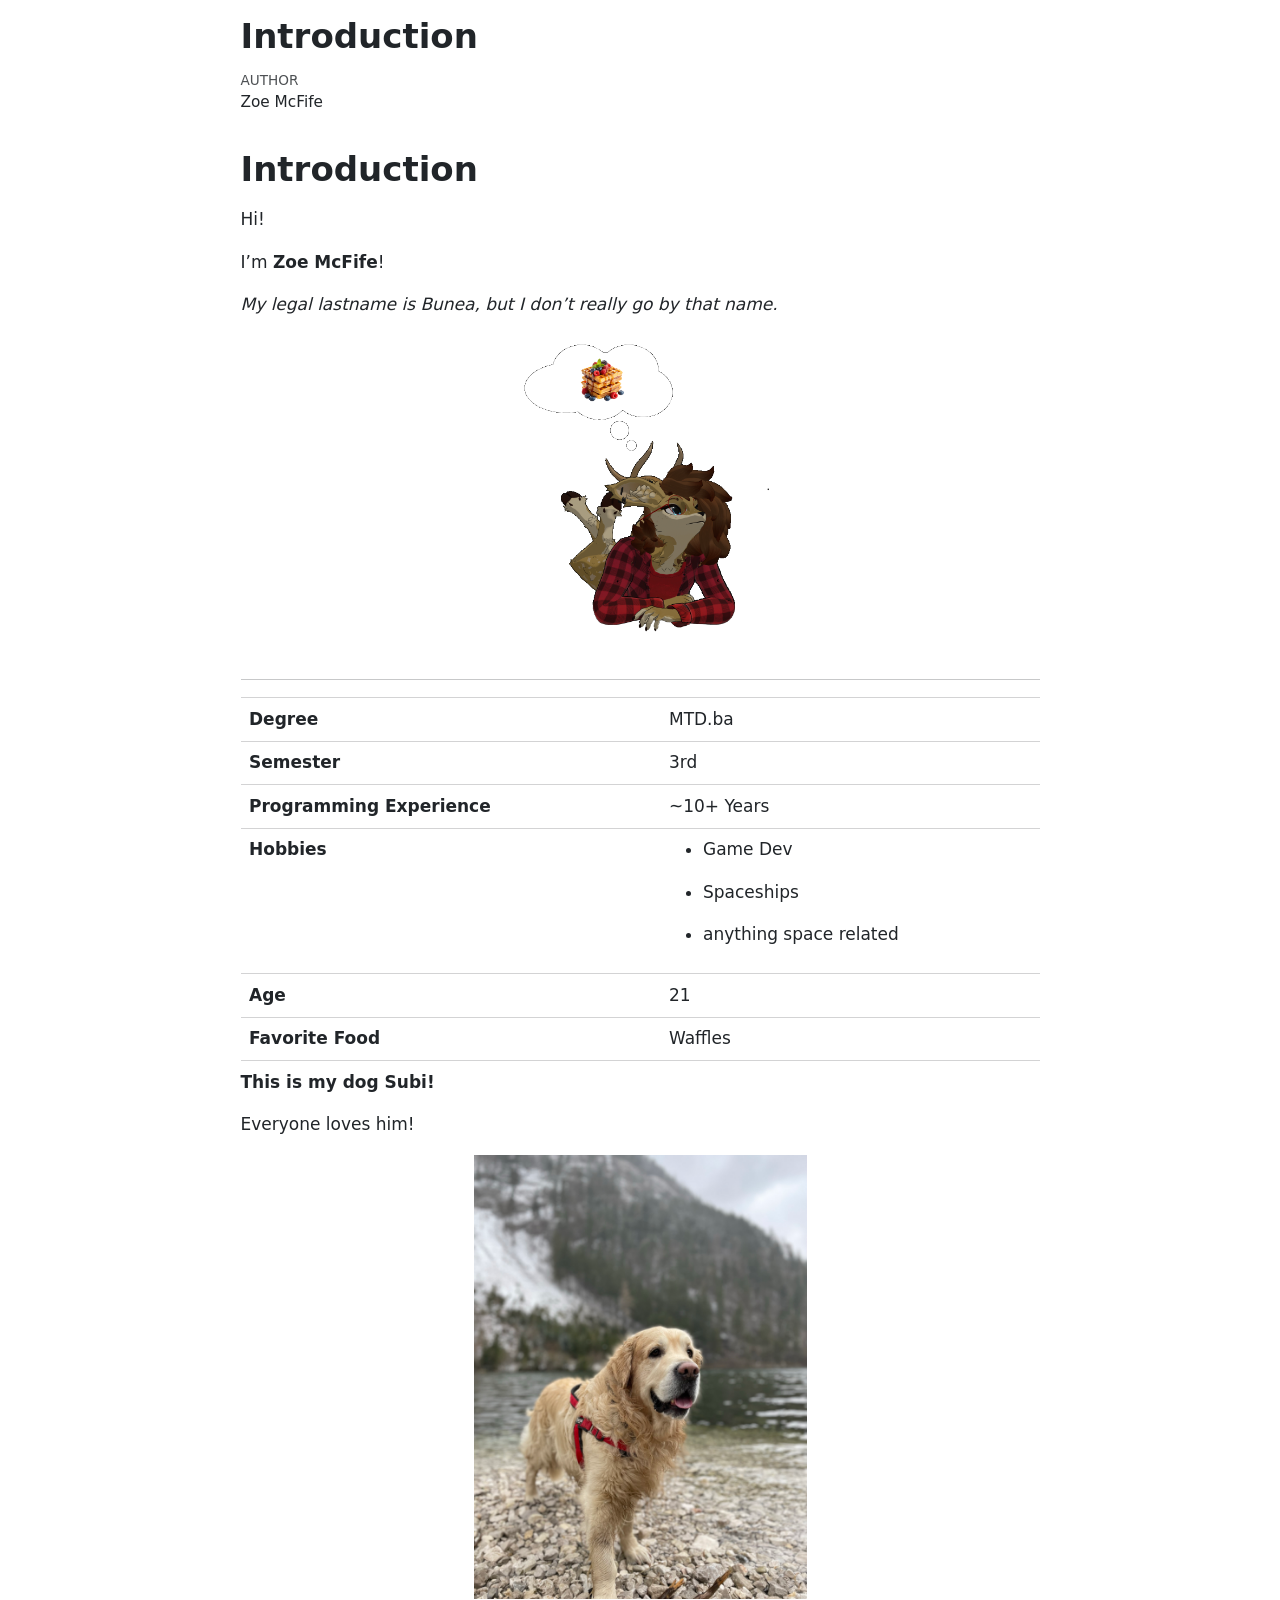
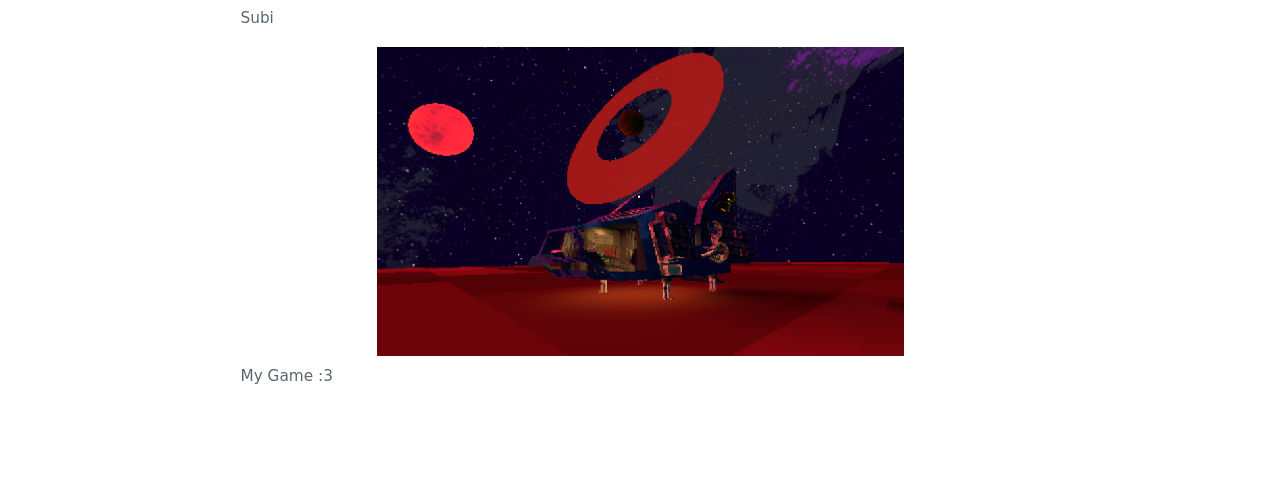
==== Statistics/2026-10-06/Introduction.html @ 4140d983 "gork make me a sandwich" ====
<!DOCTYPE html>
<html xmlns="http://www.w3.org/1999/xhtml" lang="en" xml:lang="en"><head>

<meta charset="utf-8">
<meta name="generator" content="quarto-1.10.18">

<meta name="viewport" content="width=device-width, initial-scale=1.0, user-scalable=yes">

<meta name="author" content="Zoe McFife">

<title>Introduction</title>
<style>
/* Default styles provided by pandoc.
** See https://pandoc.org/MANUAL.html#variables-for-html for config info.
*/
span.smallcaps{font-variant: small-caps;}
div.columns{display: flex; gap: 1.5em;}
div.column{flex: auto;}
@media screen {
div.columns{gap: min(4vw, 1.5em);}
div.column{overflow-x: auto;}
}
div.hanging-indent{margin-left: 1.5em; text-indent: -1.5em;}
ul.task-list{list-style: none;}
ul.task-list li input[type="checkbox"] {
  width: 0.8em;
  margin: 0 0.8em 0.2em -1em; /* quarto-specific, see https://github.com/quarto-dev/quarto-cli/issues/4556 */ 
  vertical-align: middle;
}
</style>


<script src="Introduction_files/libs/clipboard/clipboard.min.js"></script>
<script src="Introduction_files/libs/quarto-html/quarto.js" type="module"></script>
<script src="Introduction_files/libs/quarto-html/tabsets/tabsets.js" type="module"></script>
<script src="Introduction_files/libs/quarto-html/popper.min.js"></script>
<script src="Introduction_files/libs/quarto-html/tippy.umd.min.js"></script>
<script src="Introduction_files/libs/quarto-html/anchor.min.js"></script>
<link href="Introduction_files/libs/quarto-html/tippy.css" rel="stylesheet">
<link href="Introduction_files/libs/quarto-html/quarto-syntax-highlighting-64a204ab8560d761af7679ceaba22944.css" rel="stylesheet" id="quarto-text-highlighting-styles">
<script src="Introduction_files/libs/bootstrap/bootstrap.min.js"></script>
<link href="Introduction_files/libs/bootstrap/bootstrap-icons.css" rel="stylesheet">
<link href="Introduction_files/libs/bootstrap/bootstrap-215b371544c282197b31c8aa00ce3677.min.css" rel="stylesheet" append-hash="true" id="quarto-bootstrap" data-mode="light">


</head>

<body class="fullcontent quarto-light">

<div id="quarto-content" class="page-columns page-rows-contents page-layout-article">

<main class="content" id="quarto-document-content">

<header id="title-block-header" class="quarto-title-block default">
<div class="quarto-title">
<h1 class="title">Introduction</h1>
</div>



<div class="quarto-title-meta">

    <div>
    <div class="quarto-title-meta-heading">Author</div>
    <div class="quarto-title-meta-contents">
             <p>Zoe McFife </p>
          </div>
  </div>
    
  
    
  </div>
  


</header>


<section id="introduction" class="level1">
<h1>Introduction</h1>
<p>Hi!</p>
<p>I’m <strong>Zoe McFife</strong>!</p>
<p><em>My legal lastname is Bunea, but I don’t really go by that name.</em></p>
<div class="quarto-figure quarto-figure-center">
<figure class="figure">
<p><img src="images/clipboard-1608073531.png" class="img-fluid quarto-figure quarto-figure-center figure-img" width="264"></p>
</figure>
</div>
<hr>
<table class="caption-top table">
<colgroup>
<col style="width: 41%">
<col style="width: 37%">
</colgroup>
<tbody>
<tr class="odd">
<td><strong>Degree</strong></td>
<td>MTD.ba</td>
</tr>
<tr class="even">
<td><strong>Semester</strong></td>
<td>3rd</td>
</tr>
<tr class="odd">
<td><strong>Programming Experience</strong></td>
<td>~10+ Years</td>
</tr>
<tr class="even">
<td><strong>Hobbies</strong></td>
<td><ul>
<li><p>Game Dev</p></li>
<li><p>Spaceships</p></li>
<li><p>anything space related</p></li>
</ul></td>
</tr>
<tr class="odd">
<td><strong>Age</strong></td>
<td>21</td>
</tr>
<tr class="even">
<td><strong>Favorite Food</strong></td>
<td>Waffles</td>
</tr>
</tbody>
</table>
<p><strong>This is my dog Subi!</strong></p>
<p>Everyone loves him!</p>
<div class="quarto-figure quarto-figure-center">
<figure class="figure">
<p><img src="images/clipboard-335084448.png" class="img-fluid figure-img" width="333"></p>
<figcaption>Subi</figcaption>
</figure>
</div>
<div class="quarto-figure quarto-figure-center">
<figure class="figure">
<p><img src="images/clipboard-3279552099.png" class="img-fluid figure-img" width="527"></p>
<figcaption>My Game :3</figcaption>
</figure>
</div>
</section>

</main>
<!-- /main column -->
<script id="quarto-html-after-body" type="application/javascript">
  window.document.addEventListener("DOMContentLoaded", function (event) {
    const icon = "";
    const anchorJS = new window.AnchorJS();
    anchorJS.options = {
      placement: 'right',
      icon: icon
    };
    anchorJS.add('.anchored');
    const isCodeAnnotation = (el) => {
      for (const clz of el.classList) {
        if (clz.startsWith('code-annotation-')) {                     
          return true;
        }
      }
      return false;
    }
    const onCopySuccess = function(e) {
      // button target
      const button = e.trigger;
      // don't keep focus
      button.blur();
      // flash "checked"
      button.classList.add('code-copy-button-checked');
      var currentTitle = button.getAttribute("title");
      button.setAttribute("title", "Copied!");
      let tooltip;
      if (window.bootstrap) {
        button.setAttribute("data-bs-toggle", "tooltip");
        button.setAttribute("data-bs-placement", "left");
        button.setAttribute("data-bs-title", "Copied!");
        tooltip = new bootstrap.Tooltip(button, 
          { trigger: "manual", 
            customClass: "code-copy-button-tooltip",
            offset: [0, -8]});
        tooltip.show();    
      }
      setTimeout(function() {
        if (tooltip) {
          tooltip.hide();
          button.removeAttribute("data-bs-title");
          button.removeAttribute("data-bs-toggle");
          button.removeAttribute("data-bs-placement");
        }
        button.setAttribute("title", currentTitle);
        button.classList.remove('code-copy-button-checked');
      }, 1000);
      // clear code selection
      e.clearSelection();
    }
    const getTextToCopy = function(trigger) {
      const outerScaffold = trigger.parentElement.cloneNode(true);
      const codeEl = outerScaffold.querySelector('code');
      for (const childEl of codeEl.children) {
        if (isCodeAnnotation(childEl)) {
          childEl.remove();
        }
      }
      return codeEl.innerText;
    }
    const clipboard = new window.ClipboardJS('.code-copy-button:not([data-in-quarto-modal])', {
      text: getTextToCopy
    });
    clipboard.on('success', onCopySuccess);
    if (window.document.getElementById('quarto-embedded-source-code-modal')) {
      const clipboardModal = new window.ClipboardJS('.code-copy-button[data-in-quarto-modal]', {
        text: getTextToCopy,
        container: window.document.getElementById('quarto-embedded-source-code-modal')
      });
      clipboardModal.on('success', onCopySuccess);
    }
      var localhostRegex = new RegExp(/^(?:http|https):\/\/localhost\:?[0-9]*\//);
      var mailtoRegex = new RegExp(/^mailto:/);
        var filterRegex = new RegExp('/' + window.location.host + '/');
      var isInternal = (href) => {
          return filterRegex.test(href) || localhostRegex.test(href) || mailtoRegex.test(href);
      }
      // Inspect non-navigation links and adorn them if external
     var links = window.document.querySelectorAll('a[href]:not(.nav-link):not(.navbar-brand):not(.toc-action):not(.sidebar-link):not(.sidebar-item-toggle):not(.pagination-link):not(.no-external):not([aria-hidden]):not(.dropdown-item):not(.quarto-navigation-tool):not(.about-link)');
      for (var i=0; i<links.length; i++) {
        const link = links[i];
        if (!isInternal(link.href)) {
          // undo the damage that might have been done by quarto-nav.js in the case of
          // links that we want to consider external
          if (link.dataset.originalHref !== undefined) {
            link.href = link.dataset.originalHref;
          }
        }
      }
    function tippyHover(el, contentFn, onTriggerFn, onUntriggerFn) {
      const config = {
        allowHTML: true,
        maxWidth: 500,
        delay: 100,
        arrow: false,
        appendTo: function(el) {
            return el.parentElement;
        },
        interactive: true,
        interactiveBorder: 10,
        theme: 'quarto',
        placement: 'bottom-start',
      };
      if (contentFn) {
        config.content = contentFn;
      }
      if (onTriggerFn) {
        config.onTrigger = onTriggerFn;
      }
      if (onUntriggerFn) {
        config.onUntrigger = onUntriggerFn;
      }
      window.tippy(el, config); 
    }
    const noterefs = window.document.querySelectorAll('a[role="doc-noteref"]');
    for (var i=0; i<noterefs.length; i++) {
      const ref = noterefs[i];
      tippyHover(ref, function() {
        // use id or data attribute instead here
        let href = ref.getAttribute('data-footnote-href') || ref.getAttribute('href');
        try { href = new URL(href).hash; } catch {}
        const id = href.replace(/^#\/?/, "");
        const note = window.document.getElementById(id);
        if (note) {
          return note.innerHTML;
        } else {
          return "";
        }
      });
    }
    const xrefs = window.document.querySelectorAll('a.quarto-xref');
    const processXRef = (id, note) => {
      // Strip column container classes
      const stripColumnClz = (el) => {
        el.classList.remove("page-full", "page-columns");
        if (el.children) {
          for (const child of el.children) {
            stripColumnClz(child);
          }
        }
      }
      stripColumnClz(note)
      if (id === null || id.startsWith('sec-')) {
        // Special case sections, only their first couple elements
        const container = document.createElement("div");
        if (note.children && note.children.length > 2) {
          container.appendChild(note.children[0].cloneNode(true));
          for (let i = 1; i < note.children.length; i++) {
            const child = note.children[i];
            if (child.tagName === "P" && child.innerText === "") {
              continue;
            } else {
              container.appendChild(child.cloneNode(true));
              break;
            }
          }
          if (window.Quarto?.typesetMath) {
            window.Quarto.typesetMath(container);
          }
          return container.innerHTML
        } else {
          if (window.Quarto?.typesetMath) {
            window.Quarto.typesetMath(note);
          }
          return note.innerHTML;
        }
      } else {
        // Remove any anchor links if they are present
        const anchorLink = note.querySelector('a.anchorjs-link');
        if (anchorLink) {
          anchorLink.remove();
        }
        if (window.Quarto?.typesetMath) {
          window.Quarto.typesetMath(note);
        }
        if (note.classList.contains("callout")) {
          return note.outerHTML;
        } else {
          return note.innerHTML;
        }
      }
    }
    for (var i=0; i<xrefs.length; i++) {
      const xref = xrefs[i];
      tippyHover(xref, undefined, function(instance) {
        instance.disable();
        let url = xref.getAttribute('href');
        let hash = undefined; 
        if (url.startsWith('#')) {
          hash = url;
        } else {
          try { hash = new URL(url).hash; } catch {}
        }
        if (hash) {
          const id = hash.replace(/^#\/?/, "");
          const note = window.document.getElementById(id);
          if (note !== null) {
            try {
              const html = processXRef(id, note.cloneNode(true));
              instance.setContent(html);
            } finally {
              instance.enable();
              instance.show();
            }
          } else {
            // See if we can fetch this
            fetch(url.split('#')[0])
            .then(res => res.text())
            .then(html => {
              const parser = new DOMParser();
              const htmlDoc = parser.parseFromString(html, "text/html");
              const note = htmlDoc.getElementById(id);
              if (note !== null) {
                const html = processXRef(id, note);
                instance.setContent(html);
              } 
            }).finally(() => {
              instance.enable();
              instance.show();
            });
          }
        } else {
          // See if we can fetch a full url (with no hash to target)
          // This is a special case and we should probably do some content thinning / targeting
          fetch(url)
          .then(res => res.text())
          .then(html => {
            const parser = new DOMParser();
            const htmlDoc = parser.parseFromString(html, "text/html");
            const note = htmlDoc.querySelector('main.content');
            if (note !== null) {
              // This should only happen for chapter cross references
              // (since there is no id in the URL)
              // remove the first header
              if (note.children.length > 0 && note.children[0].tagName === "HEADER") {
                note.children[0].remove();
              }
              const html = processXRef(null, note);
              instance.setContent(html);
            } 
          }).finally(() => {
            instance.enable();
            instance.show();
          });
        }
      }, function(instance) {
      });
    }
        let selectedAnnoteEl;
        const selectorForAnnotation = ( cell, annotation) => {
          let cellAttr = 'data-code-cell="' + cell + '"';
          let lineAttr = 'data-code-annotation="' +  annotation + '"';
          const selector = 'span[' + cellAttr + '][' + lineAttr + ']';
          return selector;
        }
        const selectCodeLines = (annoteEl) => {
          const doc = window.document;
          const targetCell = annoteEl.getAttribute("data-target-cell");
          const targetAnnotation = annoteEl.getAttribute("data-target-annotation");
          const annoteSpan = window.document.querySelector(selectorForAnnotation(targetCell, targetAnnotation));
          const lines = annoteSpan.getAttribute("data-code-lines").split(",");
          const lineIds = lines.map((line) => {
            return targetCell + "-" + line;
          })
          let top = null;
          let height = null;
          let parent = null;
          if (lineIds.length > 0) {
              //compute the position of the single el (top and bottom and make a div)
              const el = window.document.getElementById(lineIds[0]);
              top = el.offsetTop;
              height = el.offsetHeight;
              parent = el.parentElement.parentElement;
            if (lineIds.length > 1) {
              const lastEl = window.document.getElementById(lineIds[lineIds.length - 1]);
              const bottom = lastEl.offsetTop + lastEl.offsetHeight;
              height = bottom - top;
            }
            if (top !== null && height !== null && parent !== null) {
              // cook up a div (if necessary) and position it 
              let div = window.document.getElementById("code-annotation-line-highlight");
              if (div === null) {
                div = window.document.createElement("div");
                div.setAttribute("id", "code-annotation-line-highlight");
                div.style.position = 'absolute';
                parent.appendChild(div);
              }
              div.style.top = top - 2 + "px";
              div.style.height = height + 4 + "px";
              div.style.left = 0;
              let gutterDiv = window.document.getElementById("code-annotation-line-highlight-gutter");
              if (gutterDiv === null) {
                gutterDiv = window.document.createElement("div");
                gutterDiv.setAttribute("id", "code-annotation-line-highlight-gutter");
                gutterDiv.style.position = 'absolute';
                const codeCell = window.document.getElementById(targetCell);
                const gutter = codeCell.querySelector('.code-annotation-gutter');
                gutter.appendChild(gutterDiv);
              }
              gutterDiv.style.top = top - 2 + "px";
              gutterDiv.style.height = height + 4 + "px";
            }
            selectedAnnoteEl = annoteEl;
          }
        };
        const unselectCodeLines = () => {
          const elementsIds = ["code-annotation-line-highlight", "code-annotation-line-highlight-gutter"];
          elementsIds.forEach((elId) => {
            const div = window.document.getElementById(elId);
            if (div) {
              div.remove();
            }
          });
          selectedAnnoteEl = undefined;
        };
          // Handle positioning of the toggle
      window.addEventListener(
        "resize",
        throttle(() => {
          elRect = undefined;
          if (selectedAnnoteEl) {
            selectCodeLines(selectedAnnoteEl);
          }
        }, 10)
      );
      function throttle(fn, ms) {
      let throttle = false;
      let timer;
        return (...args) => {
          if(!throttle) { // first call gets through
              fn.apply(this, args);
              throttle = true;
          } else { // all the others get throttled
              if(timer) clearTimeout(timer); // cancel #2
              timer = setTimeout(() => {
                fn.apply(this, args);
                timer = throttle = false;
              }, ms);
          }
        };
      }
        // Attach click handler to the DT
        const annoteDls = window.document.querySelectorAll('dt[data-target-cell]');
        for (const annoteDlNode of annoteDls) {
          annoteDlNode.addEventListener('click', (event) => {
            const clickedEl = event.target;
            if (clickedEl !== selectedAnnoteEl) {
              unselectCodeLines();
              const activeEl = window.document.querySelector('dt[data-target-cell].code-annotation-active');
              if (activeEl) {
                activeEl.classList.remove('code-annotation-active');
              }
              selectCodeLines(clickedEl);
              clickedEl.classList.add('code-annotation-active');
            } else {
              // Unselect the line
              unselectCodeLines();
              clickedEl.classList.remove('code-annotation-active');
            }
          });
        }
    const findCites = (el) => {
      const parentEl = el.parentElement;
      if (parentEl) {
        const cites = parentEl.dataset.cites;
        if (cites) {
          return {
            el,
            cites: cites.split(' ')
          };
        } else {
          return findCites(el.parentElement)
        }
      } else {
        return undefined;
      }
    };
    var bibliorefs = window.document.querySelectorAll('a[role="doc-biblioref"]');
    for (var i=0; i<bibliorefs.length; i++) {
      const ref = bibliorefs[i];
      const citeInfo = findCites(ref);
      if (citeInfo) {
        tippyHover(citeInfo.el, function() {
          var popup = window.document.createElement('div');
          citeInfo.cites.forEach(function(cite) {
            var citeDiv = window.document.createElement('div');
            citeDiv.classList.add('hanging-indent');
            citeDiv.classList.add('csl-entry');
            var biblioDiv = window.document.getElementById('ref-' + cite);
            if (biblioDiv) {
              citeDiv.innerHTML = biblioDiv.innerHTML;
            }
            popup.appendChild(citeDiv);
          });
          return popup.innerHTML;
        });
      }
    }
  });
  </script>
</div> <!-- /content -->




</body></html>
---- Statistics/2026-10-06/Introduction_files/libs/quarto-html/tippy.css ----
.tippy-box[data-animation=fade][data-state=hidden]{opacity:0}[data-tippy-root]{max-width:calc(100vw - 10px)}.tippy-box{position:relative;background-color:#333;color:#fff;border-radius:4px;font-size:14px;line-height:1.4;white-space:normal;outline:0;transition-property:transform,visibility,opacity}.tippy-box[data-placement^=top]>.tippy-arrow{bottom:0}.tippy-box[data-placement^=top]>.tippy-arrow:before{bottom:-7px;left:0;border-width:8px 8px 0;border-top-color:initial;transform-origin:center top}.tippy-box[data-placement^=bottom]>.tippy-arrow{top:0}.tippy-box[data-placement^=bottom]>.tippy-arrow:before{top:-7px;left:0;border-width:0 8px 8px;border-bottom-color:initial;transform-origin:center bottom}.tippy-box[data-placement^=left]>.tippy-arrow{right:0}.tippy-box[data-placement^=left]>.tippy-arrow:before{border-width:8px 0 8px 8px;border-left-color:initial;right:-7px;transform-origin:center left}.tippy-box[data-placement^=right]>.tippy-arrow{left:0}.tippy-box[data-placement^=right]>.tippy-arrow:before{left:-7px;border-width:8px 8px 8px 0;border-right-color:initial;transform-origin:center right}.tippy-box[data-inertia][data-state=visible]{transition-timing-function:cubic-bezier(.54,1.5,.38,1.11)}.tippy-arrow{width:16px;height:16px;color:#333}.tippy-arrow:before{content:"";position:absolute;border-color:transparent;border-style:solid}.tippy-content{position:relative;padding:5px 9px;z-index:1}
---- Statistics/2026-10-06/Introduction_files/libs/quarto-html/quarto-syntax-highlighting-64a204ab8560d761af7679ceaba22944.css ----
/* quarto syntax highlight colors */
:root {
  --quarto-hl-ot-color: #003B4F;
  --quarto-hl-at-color: #657422;
  --quarto-hl-ss-color: #20794D;
  --quarto-hl-an-color: #5E5E5E;
  --quarto-hl-fu-color: #4758AB;
  --quarto-hl-st-color: #20794D;
  --quarto-hl-cf-color: #003B4F;
  --quarto-hl-op-color: #5E5E5E;
  --quarto-hl-er-color: #AD0000;
  --quarto-hl-bn-color: #AD0000;
  --quarto-hl-al-color: #AD0000;
  --quarto-hl-va-color: #111111;
  --quarto-hl-bu-color: inherit;
  --quarto-hl-ex-color: inherit;
  --quarto-hl-pp-color: #AD0000;
  --quarto-hl-in-color: #5E5E5E;
  --quarto-hl-vs-color: #20794D;
  --quarto-hl-wa-color: #5E5E5E;
  --quarto-hl-do-color: #5E5E5E;
  --quarto-hl-im-color: #00769E;
  --quarto-hl-ch-color: #20794D;
  --quarto-hl-dt-color: #AD0000;
  --quarto-hl-fl-color: #AD0000;
  --quarto-hl-co-color: #5E5E5E;
  --quarto-hl-cv-color: #5E5E5E;
  --quarto-hl-cn-color: #8f5902;
  --quarto-hl-sc-color: #5E5E5E;
  --quarto-hl-dv-color: #AD0000;
  --quarto-hl-kw-color: #003B4F;
}

/* other quarto variables */
:root {
  --quarto-font-monospace: SFMono-Regular, Menlo, Monaco, Consolas, "Liberation Mono", "Courier New", monospace;
}

/* syntax highlight based on Pandoc's rules */
pre > code.sourceCode > span {
  color: #003B4F;
}

code.sourceCode > span {
  color: #003B4F;
}

div.sourceCode,
div.sourceCode pre.sourceCode {
  color: #003B4F;
}

/* Normal */
code span {
  color: #003B4F;
}

/* Alert */
code span.al {
  color: #AD0000;
  font-style: inherit;
}

/* Annotation */
code span.an {
  color: #5E5E5E;
  font-style: inherit;
}

/* Attribute */
code span.at {
  color: #657422;
  font-style: inherit;
}

/* BaseN */
code span.bn {
  color: #AD0000;
  font-style: inherit;
}

/* BuiltIn */
code span.bu {
  font-style: inherit;
}

/* ControlFlow */
code span.cf {
  color: #003B4F;
  font-weight: bold;
  font-style: inherit;
}

/* Char */
code span.ch {
  color: #20794D;
  font-style: inherit;
}

/* Constant */
code span.cn {
  color: #8f5902;
  font-style: inherit;
}

/* Comment */
code span.co {
  color: #5E5E5E;
  font-style: inherit;
}

/* CommentVar */
code span.cv {
  color: #5E5E5E;
  font-style: italic;
}

/* Documentation */
code span.do {
  color: #5E5E5E;
  font-style: italic;
}

/* DataType */
code span.dt {
  color: #AD0000;
  font-style: inherit;
}

/* DecVal */
code span.dv {
  color: #AD0000;
  font-style: inherit;
}

/* Error */
code span.er {
  color: #AD0000;
  font-style: inherit;
}

/* Extension */
code span.ex {
  font-style: inherit;
}

/* Float */
code span.fl {
  color: #AD0000;
  font-style: inherit;
}

/* Function */
code span.fu {
  color: #4758AB;
  font-style: inherit;
}

/* Import */
code span.im {
  color: #00769E;
  font-style: inherit;
}

/* Information */
code span.in {
  color: #5E5E5E;
  font-style: inherit;
}

/* Keyword */
code span.kw {
  color: #003B4F;
  font-weight: bold;
  font-style: inherit;
}

/* Operator */
code span.op {
  color: #5E5E5E;
  font-style: inherit;
}

/* Other */
code span.ot {
  color: #003B4F;
  font-style: inherit;
}

/* Preprocessor */
code span.pp {
  color: #AD0000;
  font-style: inherit;
}

/* SpecialChar */
code span.sc {
  color: #5E5E5E;
  font-style: inherit;
}

/* SpecialString */
code span.ss {
  color: #20794D;
  font-style: inherit;
}

/* String */
code span.st {
  color: #20794D;
  font-style: inherit;
}

/* Variable */
code span.va {
  color: #111111;
  font-style: inherit;
}

/* VerbatimString */
code span.vs {
  color: #20794D;
  font-style: inherit;
}

/* Warning */
code span.wa {
  color: #5E5E5E;
  font-style: italic;
}

.prevent-inlining {
  content: "</";
}

/*# sourceMappingURL=9d8d5bb603a83b8298b89080a598c93b.css.map */
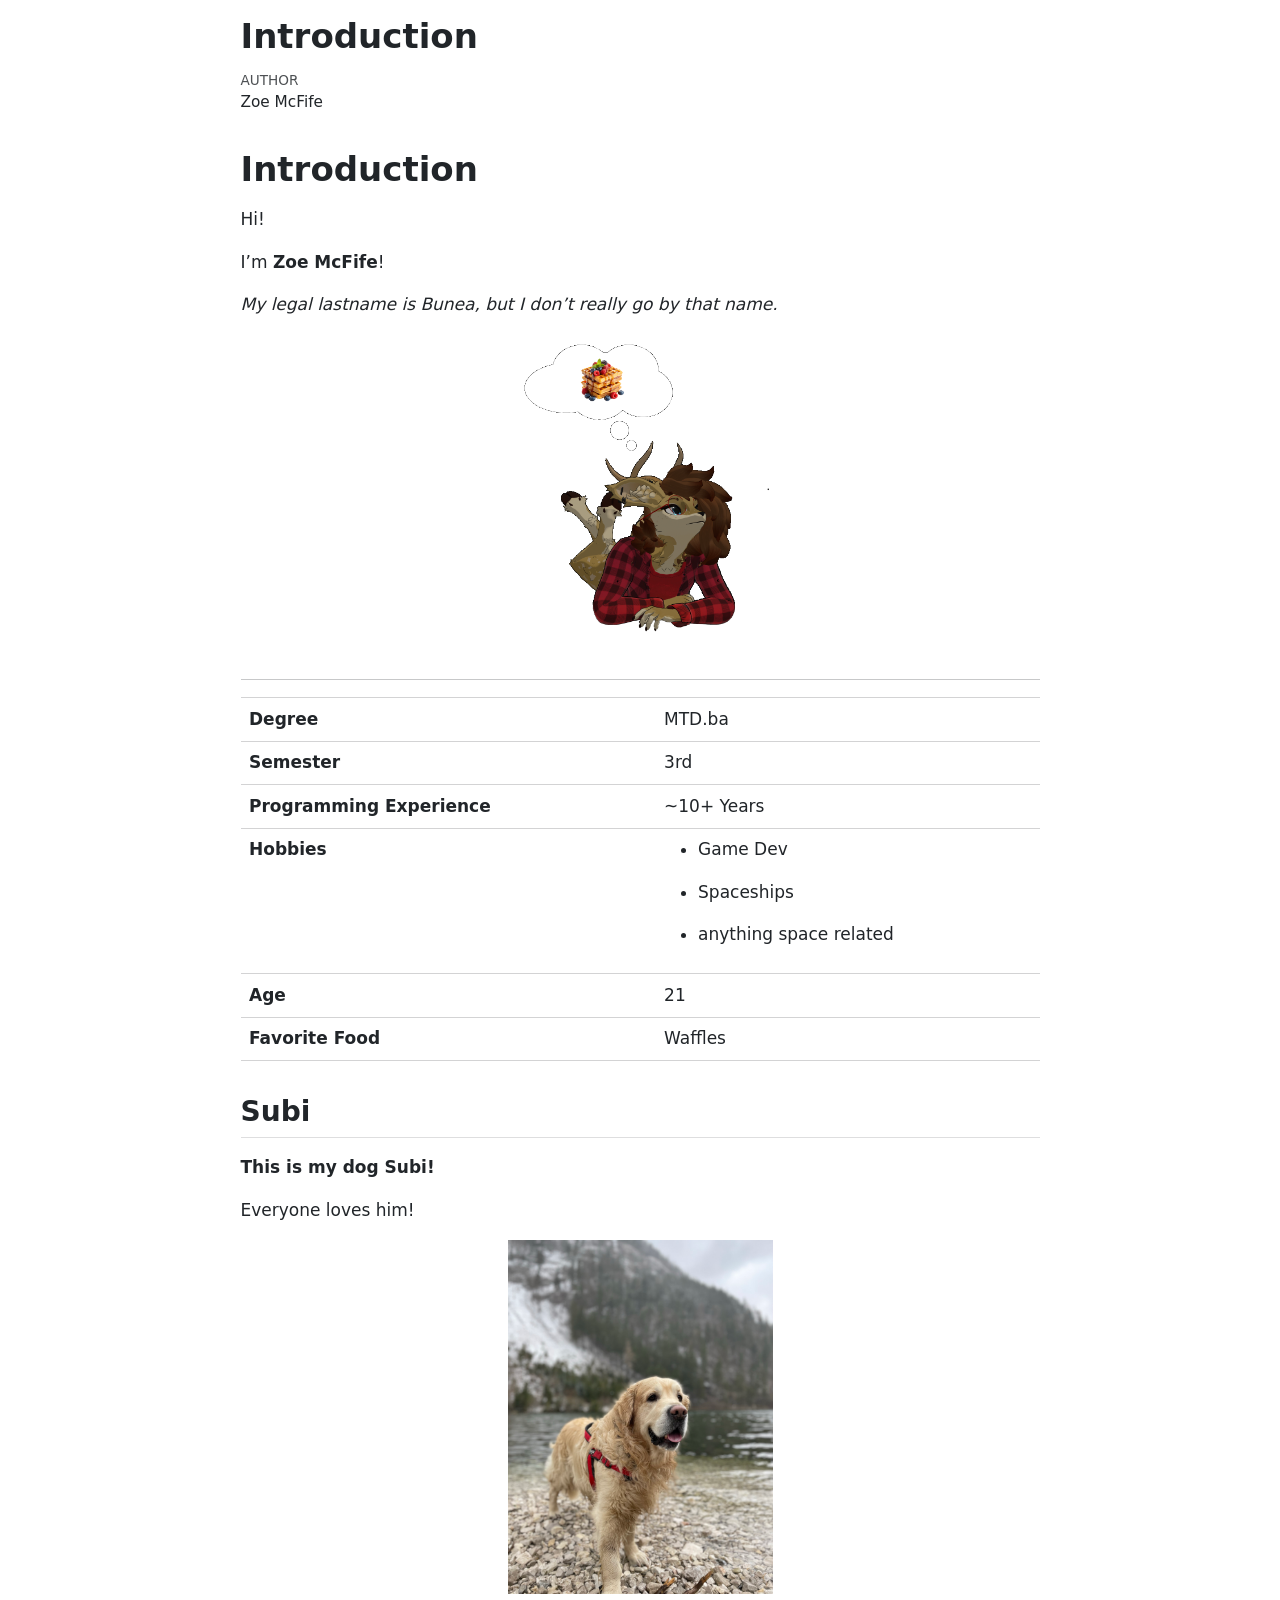
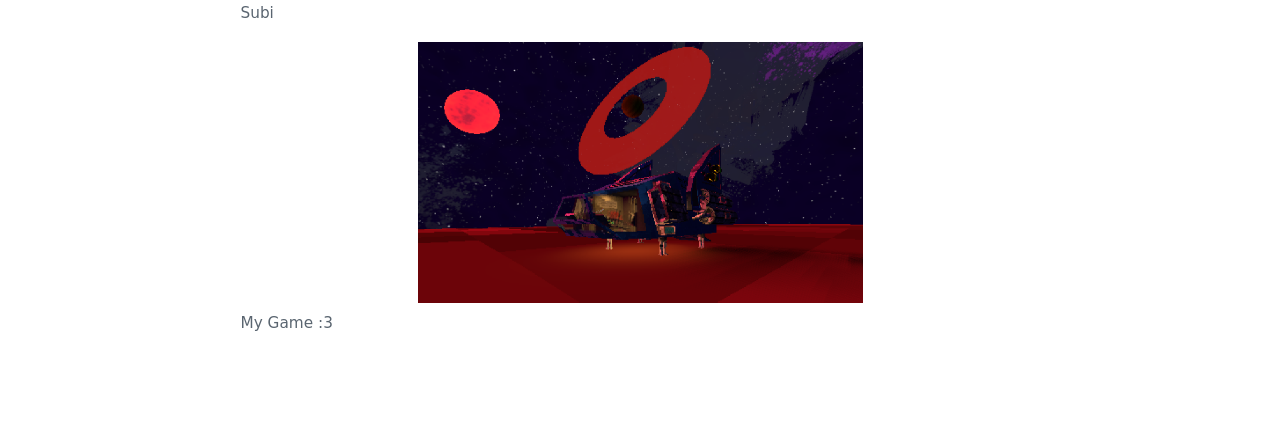
==== commit 4c1bf48d: "TIRED" ====
--- a/Statistics/2026-10-06/Introduction.html
+++ b/Statistics/2026-10-06/Introduction.html
@@ -89,7 +89,7 @@
 <hr>
 <table class="caption-top table">
 <colgroup>
-<col style="width: 41%">
+<col style="width: 40%">
 <col style="width: 37%">
 </colgroup>
 <tbody>
@@ -123,20 +123,23 @@
 </tr>
 </tbody>
 </table>
+<section id="subi" class="level2">
+<h2 class="anchored" data-anchor-id="subi">Subi</h2>
 <p><strong>This is my dog Subi!</strong></p>
 <p>Everyone loves him!</p>
 <div class="quarto-figure quarto-figure-center">
 <figure class="figure">
-<p><img src="images/clipboard-335084448.png" class="img-fluid figure-img" width="333"></p>
+<p><img src="images/clipboard-335084448.png" class="img-fluid figure-img" width="265"></p>
 <figcaption>Subi</figcaption>
 </figure>
 </div>
 <div class="quarto-figure quarto-figure-center">
 <figure class="figure">
-<p><img src="images/clipboard-3279552099.png" class="img-fluid figure-img" width="527"></p>
+<p><img src="images/clipboard-3279552099.png" class="img-fluid figure-img" width="445"></p>
 <figcaption>My Game :3</figcaption>
 </figure>
 </div>
+</section>
 </section>
 
 </main>
